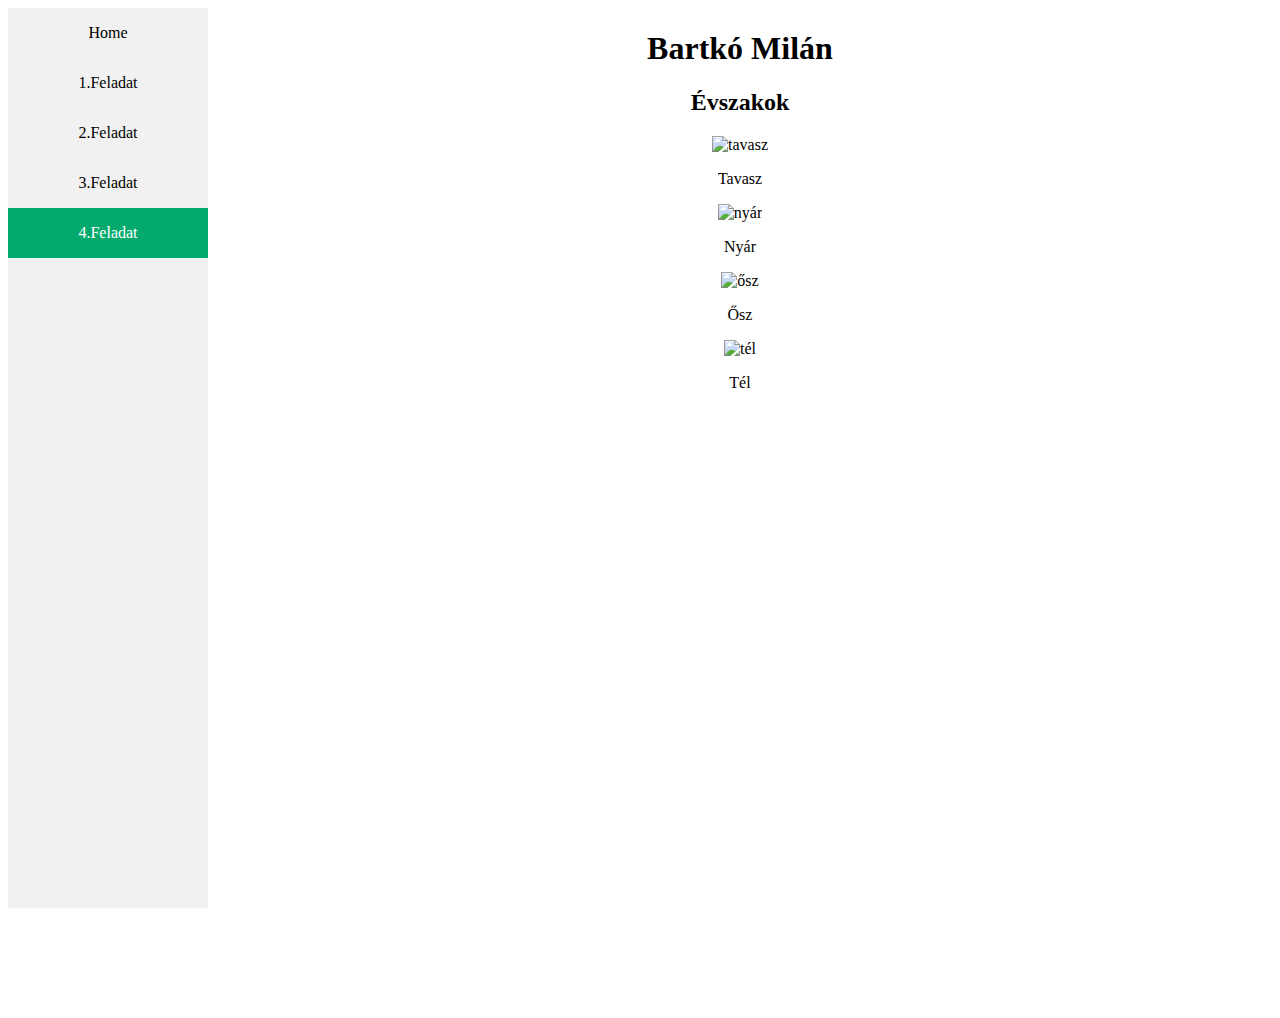
==== evszakok.html @ ae327db4 "Update evszakok.html" ====
<!DOCTYPE html>
<html lang="hu">
<head>
    <meta charset="UTF-8">
    <meta http-equiv="X-UA-Compatible" content="IE=edge">
    <meta name="viewport" content="width=device-width, initial-scale=1.0">
    <link rel="stylesheet" href="style.css">
    <link rel="stylesheet" href="evszakok.css">
    <title>Évszakok</title>
</head>
<body>
   <div class="sidebar">
        <a href="index.html">Home</a>
        <a href="listak.html">1.Feladat</a>
        <a href="orarend.html">2.Feladat</a>
        <a href="keplink.html">3.Feladat</a>
        <a class="active" href="evszakok.html">4.Feladat</a>
    </div>
   
    
    
    
    <div class="content">
        <h1>Bartkó Milán</h1>
        <h2>Évszakok</h2>
        <div class="kepek">
            <img src="img/tavasz.jpg" alt="tavasz">
            <p>Tavasz</p>
        </div>
        <div class="kepek">
            <img src="img/nyar.jpg" alt="nyár">
            <p>Nyár</p>
        </div>
        <div class="kepek">
            <img src="img/osz.jpg" alt="ősz">
            <p>Ősz</p>
        </div>
        <div class="kepek">
            <img src="img/tel.jpg" alt="tél">
            <p>Tél</p>
        </div>
    </div>
</body>
</html>
---- style.css ----
body{
    text-align: center;
}
    .sidebar {
  margin: 0;
  padding: 0;
  width: 200px;
  background-color: #f1f1f1;
  position: fixed;
  height: 100%;
  overflow: auto;
}

.sidebar a {
  display: block;
  color: black;
  padding: 16px;
  text-decoration: none;
}
 
.sidebar a.active {
  background-color: #04AA6D;
  color: white;
}

.sidebar a:hover:not(.active) {
  background-color: #555;
  color: white;
}

div.content {
  margin-left: 200px;
  padding: 1px 16px;
  height: 1000px;
}

@media screen and (max-width: 700px) {
  .sidebar {
    width: 100%;
    height: auto;
    position: relative;
  }
  .sidebar a {float: left;}
  div.content {margin-left: 0;}
}

@media screen and (max-width: 400px) {
  .sidebar a {
    text-align: center;
    float: none;
  }
}
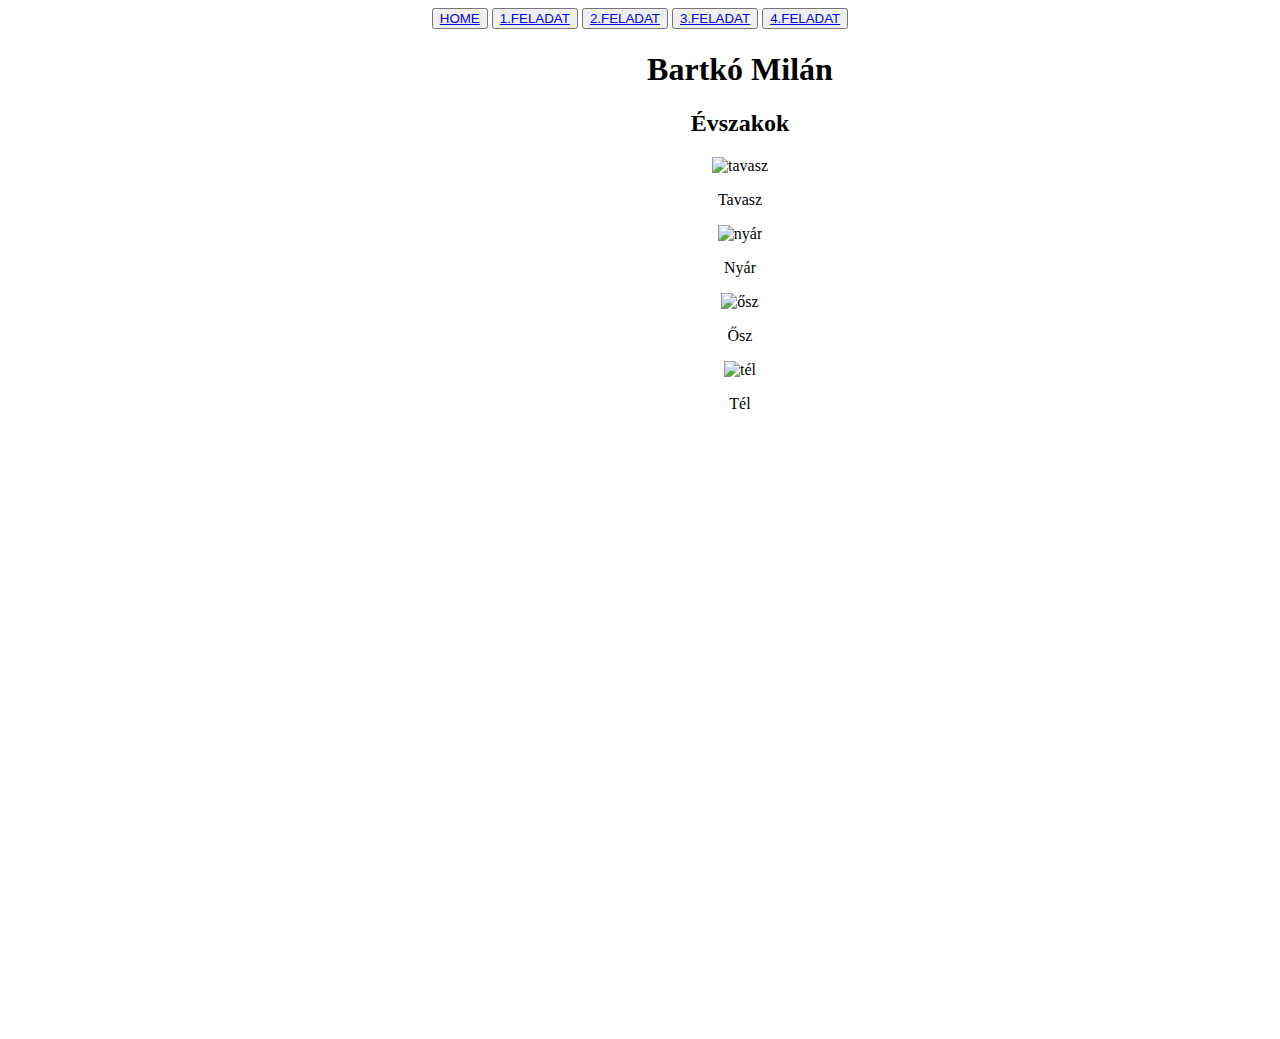
==== commit c9563e18: "Update evszakok.html" ====
--- a/evszakok.html
+++ b/evszakok.html
@@ -9,13 +9,14 @@
     <title>Évszakok</title>
 </head>
 <body>
-   <div class="sidebar">
-        <a href="index.html">Home</a>
-        <a href="listak.html">1.Feladat</a>
-        <a href="orarend.html">2.Feladat</a>
-        <a href="keplink.html">3.Feladat</a>
-        <a class="active" href="evszakok.html">4.Feladat</a>
-    </div>
+    <nav>
+        <button>  <a href="https://bartkomilan.github.io/kollazs">HOME</a>                   </button>  
+        <button>  <a href="https://bartkomilan.github.io/kollazs/keplink.html">1.FELADAT</a> </button>  
+        <button>  <a href="https://bartkomilan.github.io/kollazs/listak.html" >2.FELADAT</a> </button>  
+        <button>  <a href="https://bartkomilan.github.io/kollazs/orarend.html">3.FELADAT</a> </button> 
+        <button>  <a href="https://bartkomilan.github.io/kollazs/evszakok.html">4.FELADAT</a> </button>
+        
+    </nav>
    
     
     
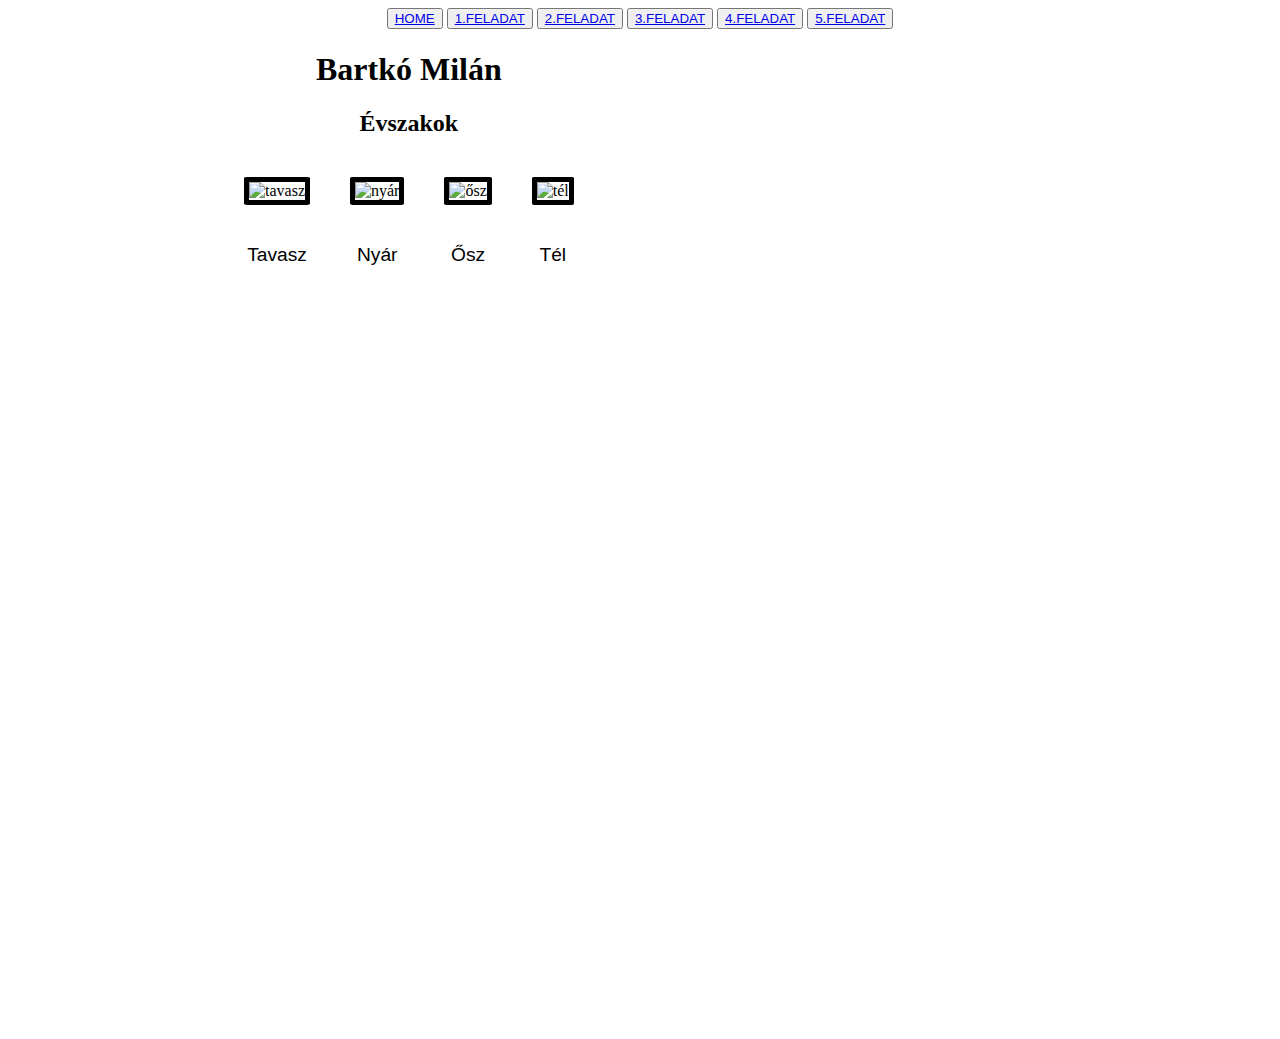
==== commit d8280a82: "Update evszakok.html" ====
--- a/evszakok.html
+++ b/evszakok.html
@@ -15,7 +15,7 @@
         <button>  <a href="https://bartkomilan.github.io/kollazs/listak.html" >2.FELADAT</a> </button>  
         <button>  <a href="https://bartkomilan.github.io/kollazs/orarend.html">3.FELADAT</a> </button> 
         <button>  <a href="https://bartkomilan.github.io/kollazs/evszakok.html">4.FELADAT</a> </button>
-        
+        <button>  <a href="https://bartkomilan.github.io/kollazs/kviz.html" >5.FELADAT</a> </button>
     </nav>
    
     
--- a/evszakok.css
+++ b/evszakok.css
@@ -0,0 +1,32 @@
+.content{
+    width:fit-content;
+    margin-left: auto;
+    margin-right: auto;
+}
+
+.kepek{
+   float: left;
+}
+
+img{
+    border: 5px solid black;
+    border-radius: 5%;
+    width: 200px;
+    margin:20px;
+    transition: 1s;
+}
+
+img:hover{
+    transform: scale(1.3);
+}
+
+p{
+    font-family: Impact, Haettenschweiler, 'Arial Narrow Bold', sans-serif;
+    font-size: larger;
+    text-align: center;
+    transition: 1s;
+}
+
+img:hover + p {
+    font-size: xx-large;
+}
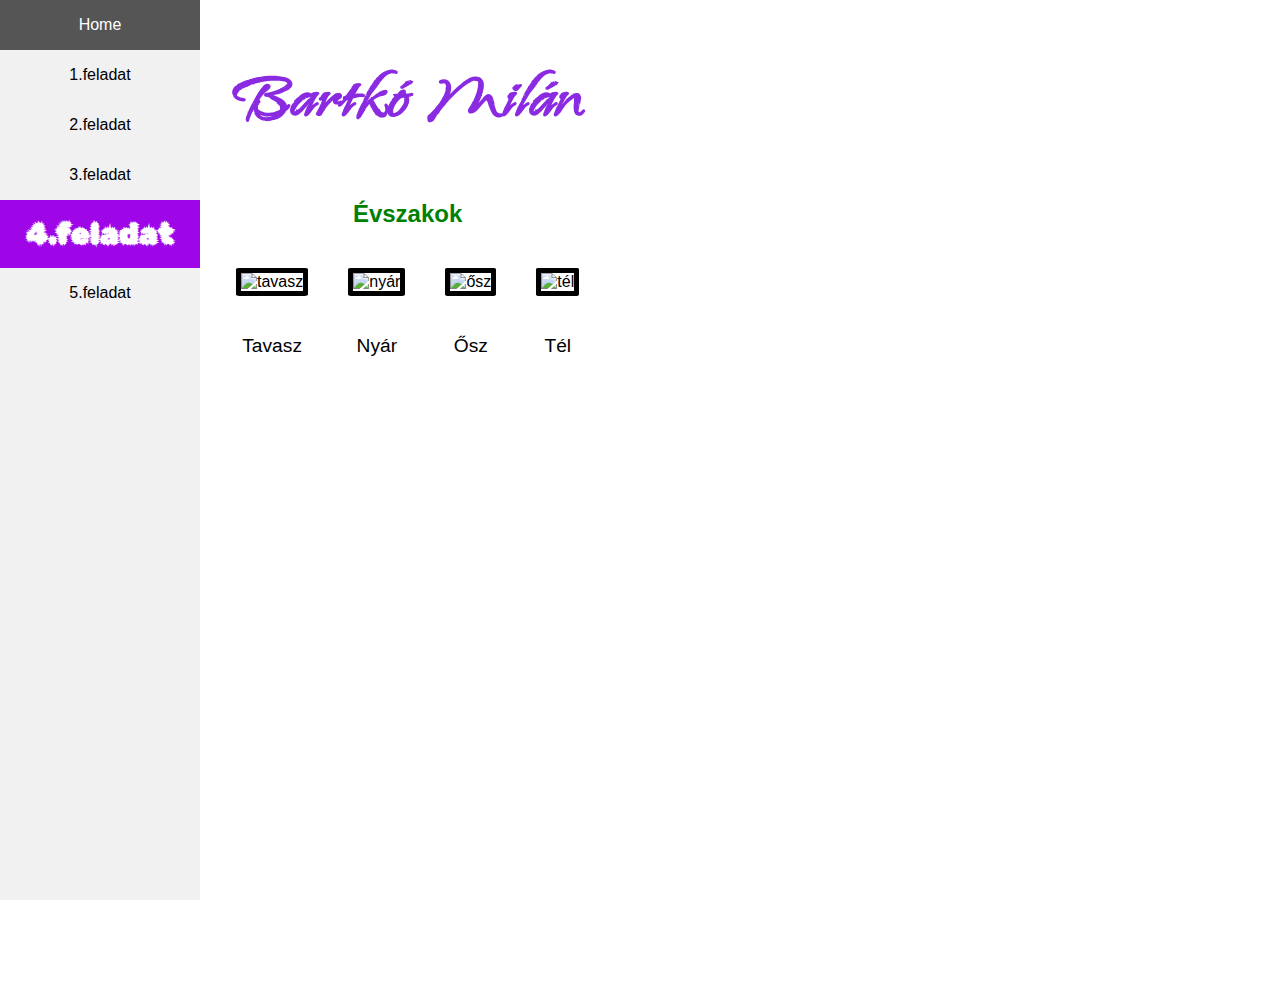
==== commit 52fa1b59: "Update evszakok.html" ====
--- a/evszakok.html
+++ b/evszakok.html
@@ -4,24 +4,20 @@
     <meta charset="UTF-8">
     <meta http-equiv="X-UA-Compatible" content="IE=edge">
     <meta name="viewport" content="width=device-width, initial-scale=1.0">
-    <link rel="stylesheet" href="style.css">
     <link rel="stylesheet" href="evszakok.css">
     <title>Évszakok</title>
 </head>
 <body>
-    <nav>
-        <button>  <a href="https://bartkomilan.github.io/kollazs">HOME</a>                   </button>  
-        <button>  <a href="https://bartkomilan.github.io/kollazs/keplink.html">1.FELADAT</a> </button>  
-        <button>  <a href="https://bartkomilan.github.io/kollazs/listak.html" >2.FELADAT</a> </button>  
-        <button>  <a href="https://bartkomilan.github.io/kollazs/orarend.html">3.FELADAT</a> </button> 
-        <button>  <a href="https://bartkomilan.github.io/kollazs/evszakok.html">4.FELADAT</a> </button>
-        <button>  <a href="https://bartkomilan.github.io/kollazs/kviz.html" >5.FELADAT</a> </button>
-    </nav>
-   
+    <div class="sidebar">
+        <a href="index.html">Home</a>
+        <a href="keplink.html">1.feladat</a>
+        <a href="listak.html">2.feladat</a>
+        <a href="orarend.html">3.feladat</a>
+        <a class="active" href="evszakok.html">4.feladat</a>
+        <a href="kviz">5.feladat</a>
+      </div>
     
-    
-    
-    <div class="content">
+      <div class="content">
         <h1>Bartkó Milán</h1>
         <h2>Évszakok</h2>
         <div class="kepek">
@@ -40,6 +36,6 @@
             <img src="img/tel.jpg" alt="tél">
             <p>Tél</p>
         </div>
-    </div>
+
 </body>
 </html>
--- a/evszakok.css
+++ b/evszakok.css
@@ -1,3 +1,7 @@
+@import url('https://fonts.googleapis.com/css2?family=Mochiy+Pop+P+One&family=Open+Sans+Condensed:wght@300&display=swap');
+@import url('https://fonts.googleapis.com/css2?family=Bebas+Neue&family=Mochiy+Pop+P+One&family=Open+Sans+Condensed:wght@300&display=swap');
+@import url('https://fonts.googleapis.com/css2?family=Architects+Daughter&family=Bebas+Neue&family=Mochiy+Pop+P+One&family=Open+Sans+Condensed:wght@300&display=swap');
+@import url('https://fonts.googleapis.com/css2?family=Island+Moments&family=Rubik+Beastly&display=swap');
 .content{
     width:fit-content;
     margin-left: auto;
@@ -30,3 +34,95 @@
 img:hover + p {
     font-size: xx-large;
 }
+
+
+.footer {
+   position: fixed;
+   left: 0;
+   bottom: 0;
+   width: 100%;
+   background-color: blueviolet;
+   color: white;
+   text-align: center;
+}
+
+h1{
+  font-family: 'Island Moments', cursive;
+  font-size: 80px;
+  color: blueviolet;
+}
+
+h2{
+  color: green;
+}
+
+body{
+  margin: 0;
+  font-family: "Lato", sans-serif;
+    text-align: center;
+}
+button{
+    border-radius: 25px;
+    background-color: darkcyan;
+}
+a{
+  color: aqua;
+  text-decoration: none;
+}
+.sidebar {
+  margin: 0;
+  padding: 0;
+  width: 200px;
+  background-color: #f1f1f1;
+  position: fixed;
+  height: 100%;
+  overflow: auto;
+}
+
+.sidebar a {
+  display: block;
+  color: black;
+  padding: 16px;
+  text-decoration: none;
+}
+
+.sidebar a.active {
+  font-family: 'Rubik Beastly', cursive;
+  font-size: 30px;
+  background-color: #9e06e8;
+  color: white;
+}
+
+.sidebar a:hover:not(.active) {
+  background-color: #555;
+  color: white;
+}
+
+div.content {
+  margin-left: 200px;
+  padding: 1px 16px;
+  height: 1000px;
+}
+
+@media screen and (max-width: 700px) {
+  .sidebar {
+      width: 100%;
+      height: auto;
+      position: relative;
+  }
+
+  .sidebar a {
+      float: left;
+  }
+
+  div.content {
+      margin-left: 0;
+  }
+}
+
+@media screen and (max-width: 400px) {
+  .sidebar a {
+      text-align: center;
+      float: none;
+  }
+}
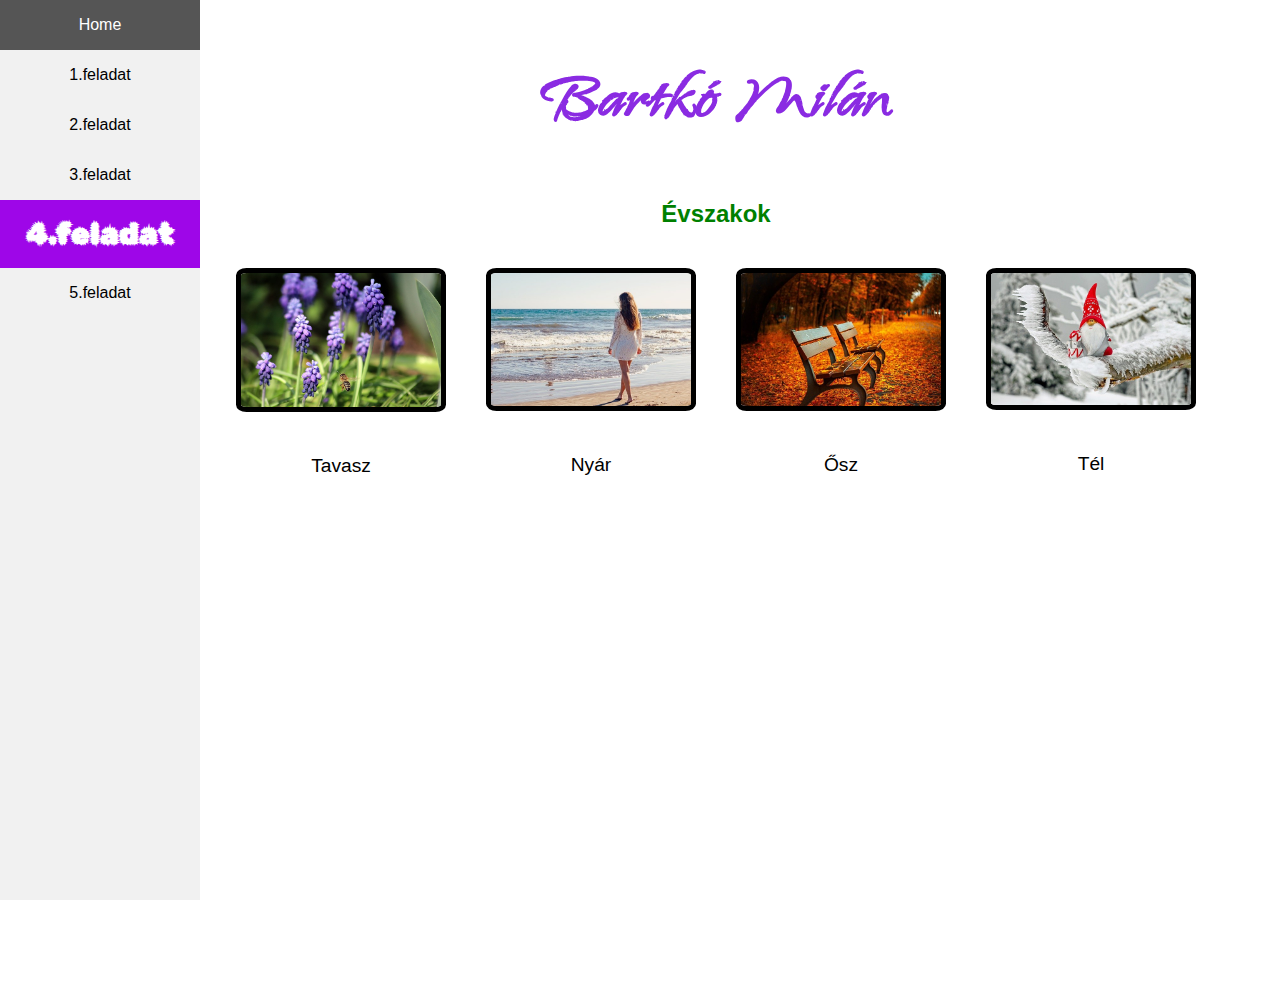
==== commit ebe338f0: "Update evszakok.html" ====
--- a/evszakok.html
+++ b/evszakok.html
@@ -21,19 +21,19 @@
         <h1>Bartkó Milán</h1>
         <h2>Évszakok</h2>
         <div class="kepek">
-            <img src="img/tavasz.jpg" alt="tavasz">
+            <img src="tavasz.jpg" alt="tavasz">
             <p>Tavasz</p>
         </div>
         <div class="kepek">
-            <img src="img/nyar.jpg" alt="nyár">
+            <img src="nyar.jpg" alt="nyár">
             <p>Nyár</p>
         </div>
         <div class="kepek">
-            <img src="img/osz.jpg" alt="ősz">
+            <img src="osz.jpg" alt="ősz">
             <p>Ősz</p>
         </div>
         <div class="kepek">
-            <img src="img/tel.jpg" alt="tél">
+            <img src="tel.jpg" alt="tél">
             <p>Tél</p>
         </div>
 
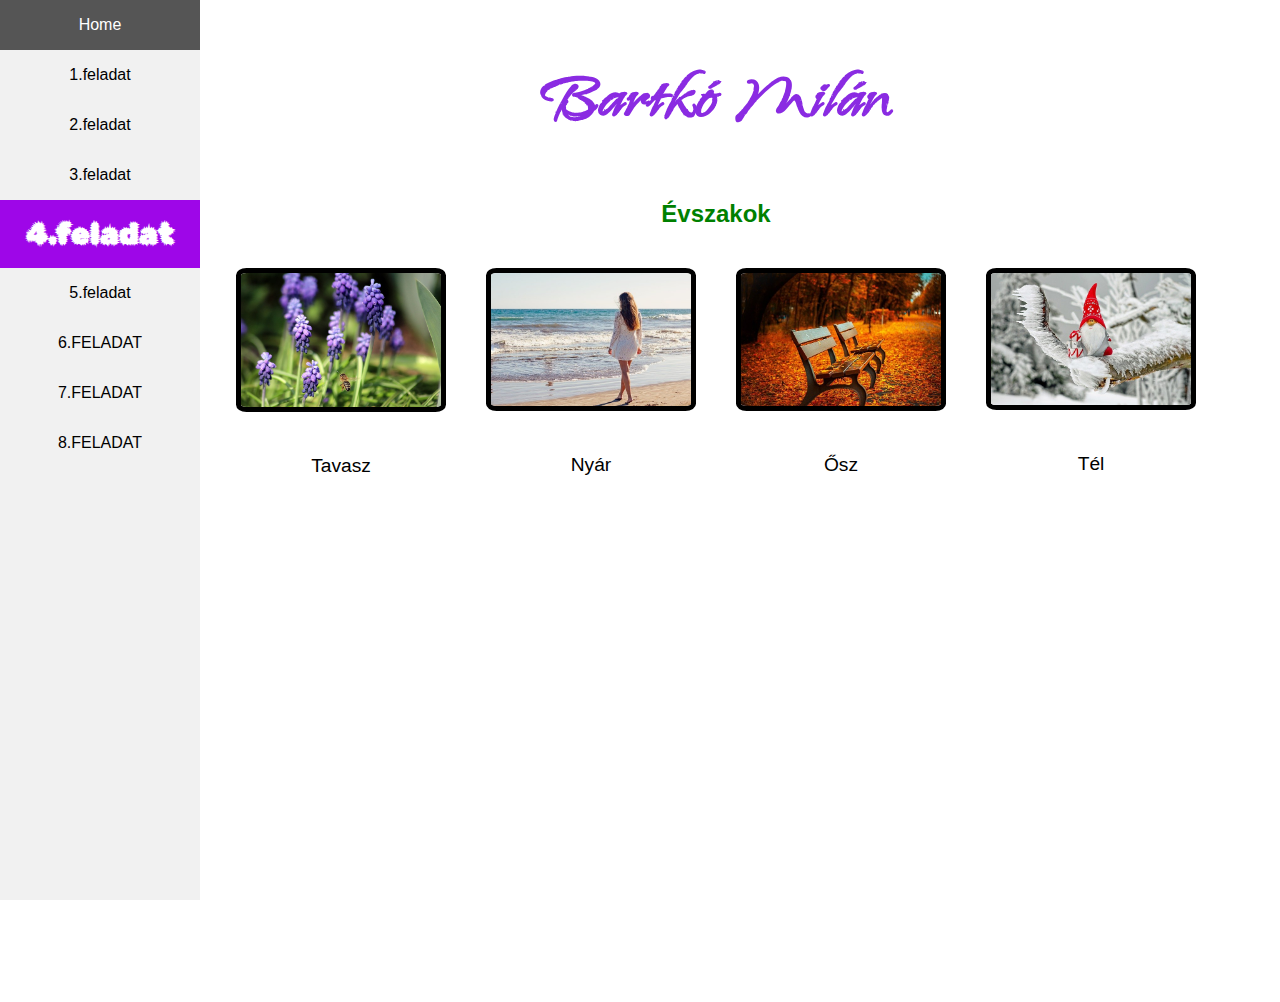
==== commit 803657d0: "Update evszakok.html" ====
--- a/evszakok.html
+++ b/evszakok.html
@@ -6,6 +6,24 @@
     <meta name="viewport" content="width=device-width, initial-scale=1.0">
     <link rel="stylesheet" href="evszakok.css">
     <title>Évszakok</title>
+    
+<link rel="apple-touch-icon" sizes="57x57" href="favicon/apple-icon-57x57.png">
+<link rel="apple-touch-icon" sizes="60x60" href="favicon/apple-icon-60x60.png">
+<link rel="apple-touch-icon" sizes="72x72" href="favicon/apple-icon-72x72.png">
+<link rel="apple-touch-icon" sizes="76x76" href="favicon/apple-icon-76x76.png">
+<link rel="apple-touch-icon" sizes="114x114" href="favicon/apple-icon-114x114.png">
+<link rel="apple-touch-icon" sizes="120x120" href="favicon/apple-icon-120x120.png">
+<link rel="apple-touch-icon" sizes="144x144" href="favicon/apple-icon-144x144.png">
+<link rel="apple-touch-icon" sizes="152x152" href="favicon/apple-icon-152x152.png">
+<link rel="apple-touch-icon" sizes="180x180" href="favicon/apple-icon-180x180.png">
+<link rel="icon" type="image/png" sizes="192x192"  href="favicon/android-icon-192x192.png">
+<link rel="icon" type="image/png" sizes="32x32" href="favicon/favicon-32x32.png">
+<link rel="icon" type="image/png" sizes="96x96" href="favicon/favicon-96x96.png">
+<link rel="icon" type="image/png" sizes="16x16" href="favicon/favicon-16x16.png">
+<link rel="manifest" href="favicon/manifest.json">
+<meta name="msapplication-TileColor" content="#ffffff">
+<meta name="msapplication-TileImage" content="favicon/ms-icon-144x144.png">
+<meta name="theme-color" content="#ffffff">
 </head>
 <body>
     <div class="sidebar">
@@ -15,6 +33,9 @@
         <a href="orarend.html">3.feladat</a>
         <a class="active" href="evszakok.html">4.feladat</a>
         <a href="kviz">5.feladat</a>
+        <a href="pitagorasz.html" >6.FELADAT</a>
+        <a href="szamologep.html" >7.FELADAT</a>
+        <a href="regisztracio.html" >8.FELADAT</a>
       </div>
     
       <div class="content">
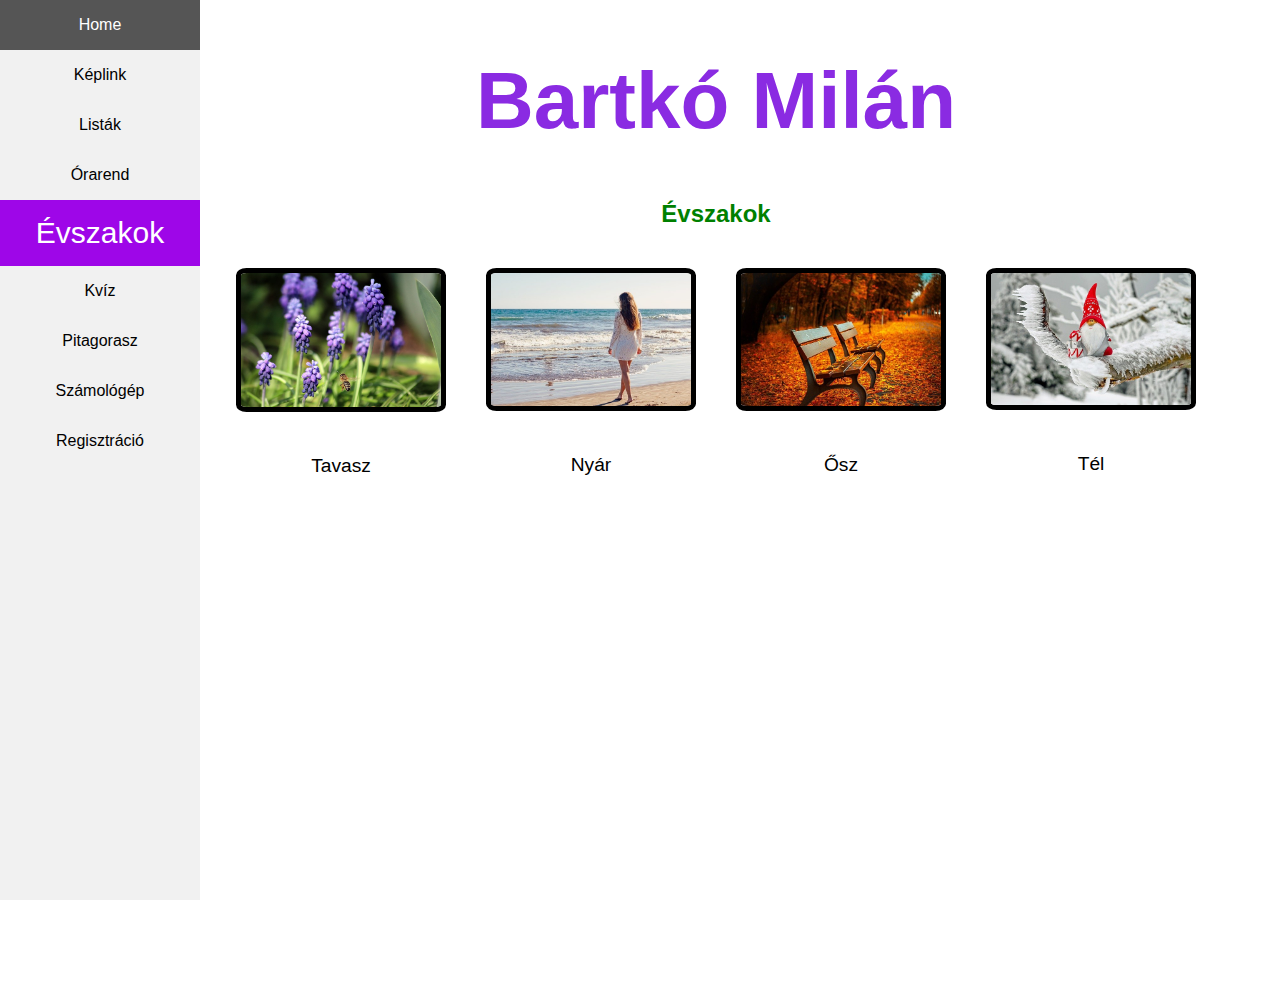
==== commit 8fe11a96: "Update evszakok.html" ====
--- a/evszakok.html
+++ b/evszakok.html
@@ -28,14 +28,14 @@
 <body>
     <div class="sidebar">
         <a href="index.html">Home</a>
-        <a href="keplink.html">1.feladat</a>
-        <a href="listak.html">2.feladat</a>
-        <a href="orarend.html">3.feladat</a>
-        <a class="active" href="evszakok.html">4.feladat</a>
-        <a href="kviz">5.feladat</a>
-        <a href="pitagorasz.html" >6.FELADAT</a>
-        <a href="szamologep.html" >7.FELADAT</a>
-        <a href="regisztracio.html" >8.FELADAT</a>
+        <a href="keplink.html">Képlink</a>
+        <a href="listak.html">Listák</a>
+        <a href="orarend.html">Órarend</a>
+        <a class="active" href="evszakok.html">Évszakok</a>
+        <a href="kviz">Kvíz</a>
+        <a href="pitagorasz.html" >Pitagorasz</a>
+        <a href="szamologep.html" >Számológép</a>
+        <a href="regisztracio.html" >Regisztráció</a>
       </div>
     
       <div class="content">
--- a/evszakok.css
+++ b/evszakok.css
@@ -25,7 +25,7 @@
 }
 
 p{
-    font-family: Impact, Haettenschweiler, 'Arial Narrow Bold', sans-serif;
+    
     font-size: larger;
     text-align: center;
     transition: 1s;
@@ -47,7 +47,7 @@
 }
 
 h1{
-  font-family: 'Island Moments', cursive;
+  
   font-size: 80px;
   color: blueviolet;
 }
@@ -87,7 +87,7 @@
 }
 
 .sidebar a.active {
-  font-family: 'Rubik Beastly', cursive;
+  
   font-size: 30px;
   background-color: #9e06e8;
   color: white;
